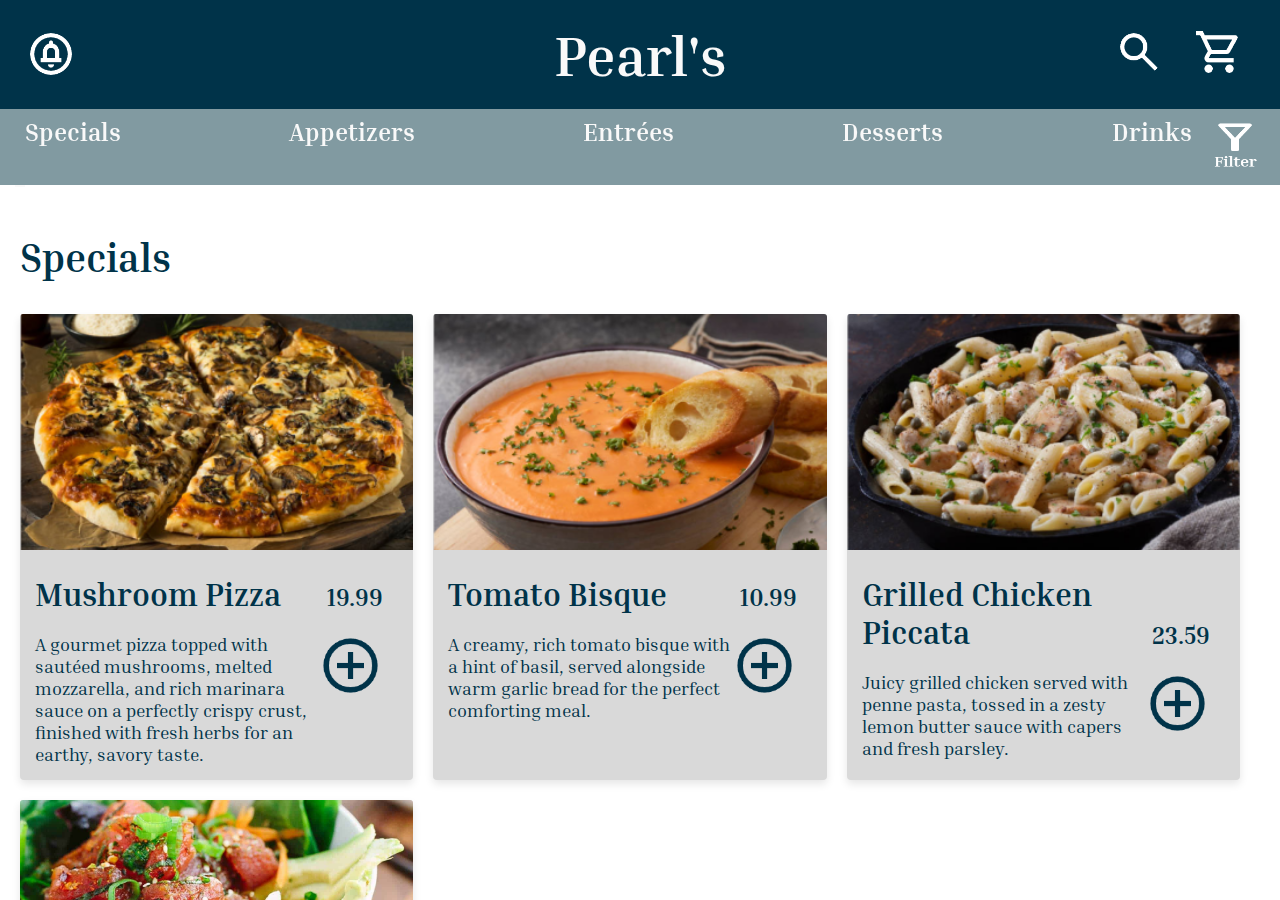
==== index.html @ b57e3d67 "fitting all filter componenets on view" ====
<!DOCTYPE html>
<html lang="en">

<head>
    <meta charset="UTF-8">
    <meta name="viewport" content="width=device-width, initial-scale=1.0">
    <title>Pearls</title>

    <style>
        @import url('https://fonts.googleapis.com/css2?family=Inria+Serif:ital,wght@0,300;0,400;0,700;1,300;1,400;1,700&display=swap');
    </style>
    <link rel="icon" href="icons/picon.png">
    <link rel="stylesheet" href="css/index.css">
    <link rel="stylesheet" href="css/styles.css">
    <link rel="stylesheet" href="css/homepage/filter.css">
</head>

<body>
    <header>
        <!-- Top bar -->
        <div class="top-bar">
            <div class="help-div" onclick="callHelp()">
                <img src="icons/call-server.png" alt="Help Icon" class="icon" id="call-server">
                <span id="help-message">A server is on the way!</span>
            </div>
            <h1>Pearl's</h1>
            <div class="top-nav-right-div">
                <img src="icons/search-icon.png" alt="Search Icon" class="icon" id="search-icon">

                <a href="cart.html" class="cart-container">
                    <img src="icons/cart-icon.png" alt="Cart Icon" class="icon" id="cart-icon">
                    <span id="cart-count-badge" class="cart-badge">0</span> <!-- Badge for item count -->
                </a>
            </div>
        </div>

        <!-- Navigation bar -->
        <nav>
            <ul class="nav-links">
                <li style="padding-left: 15px;"><a href="#specials">Specials</a></li>
                <li><a href="#appetizers">Appetizers</a></li>
                <li><a href="#entrées">Entrées</a></li>
                <li><a href="#desserts">Desserts</a></li>
                <li><a href="#drinks">Drinks</a></li>
            </ul>
            <div class="nav-right">
                <img src="icons/filter-icon.png" alt="Filter Icon" id="filter-icon" class="icon"
                    onclick="openFilterMenu()">
            </div>
        </nav>
    </header>

    <main>
        <!-- search container popup -->
        <div id="search-container" class="search-container">
            <input type="text" id="search-input" placeholder="Search..." />
        </div>

        <!-- filter tag section -->
        <div id="active-filters">
            <span>Filtering by:</span>
            <!-- filter tags dynamically added here -->
        </div>

        <div id="filter-tags" class="filter-tags"></div>

        <!-- Specials -->
        <section id="specials" class="menu-section">
            <h2 class="menu-heading">Specials</h2>
            <div class="menu-items" id="specials-menu">
                <!-- Menu items will be dynamically inserted here -->
            </div>
        </section>

        <!-- Appetizers -->
        <section id="appetizers" class="menu-section">
            <h2 class="menu-heading">Appetizers</h2>
            <div class="menu-items" id="appetizers-menu">
                <!-- Menu items will be dynamically inserted here -->
            </div>
        </section>

        <!-- Entrees -->
        <section id="entrées" class="menu-section">
            <h2 class="menu-heading">Entrées</h2>
            <div class="menu-items" id="entrées-menu">
                <!-- Menu items will be dynamically inserted here -->
            </div>
        </section>

        <!-- Desserts -->
        <section id="desserts" class="menu-section">
            <h2 class="menu-heading">Desserts</h2>
            <div class="menu-items" id="desserts-menu">
                <!-- Menu items will be dynamically inserted here -->
            </div>
        </section>

        <!-- Drinks -->
        <section id="drinks" class="menu-section">
            <h2 class="menu-heading">Drinks</h2>
            <div class="menu-items" id="drinks-menu">
                <!-- Menu items will be dynamically inserted here -->
            </div>
        </section>

        <!-- Filter menu -->
        <div class="modal" id="filter-modal">
            <div id="filter-panel" class="filter-panel">
                <div class="filter-header">
                    <button id="close-filter" class="icon-button" aria-label="Close">
                        <img src="icons/arrow-forward-icon.png" alt="Arrow Icon" class="icon">
                    </button>
                    <h2>Filter Results</h2>
                </div>
                <div class="dietary-preferences">
                    <h4>Dietary Preferences</h4>
                    <button class="filter-option filter-dietary" data-value="gluten-free">Gluten Free</button>
                    <button class="filter-option filter-dietary" data-value="vegan">Vegan</button>
                    <button class="filter-option filter-dietary" data-value="vegetarian">Vegetarian</button>
                    <button class="filter-option filter-dietary" data-value="dairy-free">Dairy Free</button>
                    <button class="filter-option filter-dietary" data-value="nut-free">Nut Free</button>
                </div>
                <div class="filter-selection">
                    <h4>Palette</h4>
                    <button class="filter-option filter-palette" data-value="sweet">Sweet</button>
                    <button class="filter-option filter-palette" data-value="savoury">Savoury</button>
                    <button class="filter-option filter-palette" data-value="salty">Salty</button>
                    <button class="filter-option filter-palette" data-value="spicy">Spicy</button>
                </div>
                <div class="filter-include">
                    <h4>Include</h4>
                    <input type="text" id="includeInput" class="filter-input" placeholder="Ex. Peanuts">
                </div>
                <div class="filter-exclude">
                    <h4>Exclude</h4>
                    <input type="text" id="excludeInput" class="filter-input" placeholder="Ex. Peanuts">
                </div>
            </div>
        </div>
    </main>

    <!-- detail view popup -->
    <div class="modal" id="detail-view-popup">
        <!-- content will be dynamically loaded -->
    </div>

    <script src="js/index.js"></script>
    <script src="js/scripts.js"></script>
    <script src="js/search.js"></script>
    <script src="js/filter.js"></script>
</body>

</html>
---- css/index.css ----
body {
    margin: 0;
    height: 100%;
    display: flex;
    flex-direction: column;
    overflow: hidden;
}

main {
    flex: 1;
    position: relative;
    overflow-y: auto;
    color: #003349;
    padding: 20px;
    padding-top: 0;
    padding-bottom: 0;
}

/* top bar */
.cart-container {
    position: relative;
    display: inline-block
}

.cart-badge {
    position: absolute;
    top: -10px;
    right: 10px;

    background-color: #F9F9F9;
    color: #003349;

    text-align: center;
    font-size: 15px;

    border-radius: 50%;
    padding: 5px;
    display: flex;
    align-items: center;
    justify-content: center;
    width: 20px;
    height: 20px;
}

/* Nav Bar */
.nav-links {
    flex: 1;
    display: flex;
    justify-content: space-evenly;
    list-style: none;
    margin: 0;
    padding: 0px;

    flex: 1;
}

.nav-links a {
    color: #F9F9F9;
    text-decoration: none;
    padding: 10px;
    font-size: 25px;
    font-weight: bold;
    transition: color 0.3s ease;
    position: relative;
}

.nav-links a::after {
    content: '';
    display: block;
    width: 0;
    height: 2px;
    background: #F9F9F9;
    transition: width 0.3s ease;
    position: absolute;
    bottom: 0;
    left: 0;
}

.nav-links a:hover::after,
.nav-links a.active::after {
    width: 100%;
}

/* Food Items */
.menu-heading {
    font-size: 40px;
    font-weight: bold;
}

.menu-items {
    display: flex;
    gap: 20px;
    justify-content: flex-start;
    flex-wrap: wrap;

}

.menu-item {
    background-color: #D9D9D9;
    width: calc(33.333% - 20px);

    box-shadow: 0px 4px 8px rgba(0, 0, 0, 0.1);
    border-radius: 4px;

    transition: transform 0.2s ease;
    display: flex;
    flex-direction: column;
}

.menu-item:hover {
    transform: translateY(-5px);
}

.menu-item img {
    width: 100%;
    height: auto;
    cursor: pointer;
    object-fit: cover;
    display: block;
    aspect-ratio: 5 / 3;

    border-top-left-radius: 3px;
    border-top-right-radius: 3px;
}

.item-info {
    padding: 15px;

    color: #003349;

    display: flex;
    flex-direction: column;
    justify-content: start;
    height: 100%;
}

.item-info h3 {
    font-size: 32px;
    margin-bottom: 5px;
    margin-top: 10px
}

.item-info .price {
    font-size: 24px;
    font-weight: bold;
}

.item-header {
    display: flex;
    justify-content: space-between;
    align-items: last baseline;

    padding-right: 15px;
}

.item-action {
    flex: 1;
    padding-top: 15px;

    display: flex;
}

.item-description {
    font-size: 18px;
}

.add-button {
    background-image: url('../icons/add-icon.png');
    background-size: contain;
    background-repeat: no-repeat;
    background-position: top;
    background-color: transparent;
    min-width: 65px;
    min-height: 65px;
    border: none;
    cursor: pointer;
    transition: background-color 0.2s ease;
    margin-right: 15px;
    /* Space between description and button */
}

.popup-content {
    background-color: #F9F9F9;
    padding: 16px;
    width: 75%;
    max-width: 800px;
    box-shadow: 0px 4px 8px rgba(0, 0, 0, 0.1);

    display: flex;
    flex-direction: column;
    gap: 20px;

    position: relative;
}

.top-popup-section {
    display: flex;
    flex-direction: row;
    justify-content: space-between;
    gap: 26px;

    flex: 1;
}

.img-wrapper {
    flex: 1;
}

.popup-content .popup-dish-image {
    width: 100%;
    height: auto;
    object-fit: cover;
    display: block;
}

.dish-info {
    display: flex;
    flex-direction: column;
    flex: 1;
}

.popup-content h3 {
    font-size: 40px;
    color: #003349;
    margin: 0;
    margin-bottom: 20px;
}

.popup-content h4 {
    margin: 0;
    font-size: 24px;
    color: #003349;
    margin-bottom: 28px;
}

.popup-content p {
    margin: 0;
    flex: 1;

    font-size: 20px;
    color: #003349;
}

.ingredients {
    flex: 1;
}

.ingredients h4 {
    margin-bottom: 15px;
}

.bottom-section {
    display: flex;
    justify-content: end;
    align-items: center;
    margin-top: 15px;

    gap: 20px;
}

.popup-content .add-button {
    background-image: url('../icons/add-button.png');
    min-width: 55px;
    min-height: 55px;
    margin: 0;
}

.close-icon {
    position: absolute;
    top: 10px;
    right: 10px;
    background: none;
    border: none;
    font-size: 30px;
    cursor: pointer;
    color: #003349;

    width: 32px;
    height: 32px;
}

/* search bar */
.search-container {
    display: none;
    position: fixed;
    top: 60px;
    /* Adjust based on your header height */
    left: 50%;
    transform: translateX(-50%);
    background-color: white;
    border: 1px solid #ddd;
    border-radius: 8px;
    padding: 10px 20px;
    box-shadow: 0 4px 8px rgba(0, 0, 0, 0.1);
    z-index: 1000;
    /* Increased z-index to bring it to the front */

}

#search-input {
    border: none;
    outline: none;
    font-size: 1rem;
    padding: 8px;
}

/* Filter Tag Section */
.filter-tags {
    display: flex;
    flex-direction: row;
    align-items: center;
    gap: 10px;
    margin-top: 15px;
}

#active-filters {
    padding-top: 20px;
    display: none;
    gap: 10px;
    align-items: center;
    margin-bottom: 20px;
    font-size: 18px;
}

.filter-tag {
    background-color: #e0e0e0;
    border-radius: 8px;
    padding: 8px 12px;
    color: #003349;
    display: flex;
    align-items: center;
    gap: 5px;
    height: 20px;
}

.filter-type {
    font-size: 18px;
}


.remove-tag,
.remove-filter {
    background-image: url('../icons/remove-filter-icon.png');
    background-size: contain;
    background-repeat: no-repeat;
    background-position: center;
    background-color: transparent;

    width: 20px;
    height: 20px;

    cursor: pointer;
    border: none;
}

.remove-scroll{
    overflow-y: hidden;
}
---- css/styles.css ----
body {
    font-family: 'Inria Serif', serif;
    margin: 0;
    padding: 0;
    box-sizing: border-box;
    display: flex;
    flex-direction: column;
}

header {
    display: flex;
    flex-direction: column;
    height: 185px;

    position: fixed;
    z-index: 10;
    width: 100%;
}

.nav-container {
    display: flex;
    justify-content: start;
    /* Center nav items */
    position: relative;
    font-weight: bold;
    width: 100%;
}

.nav-links {
    display: flex;
    gap: 150px;
    list-style: none;
}

.nav-links {
    position: relative;
    /* Required for the absolute positioning of the pseudo-element */
}

@media (max-width: 1180px) {
    .nav-links {
        gap: 65px;
    }
}

/* Nav bar */
nav {
    display: flex;
    flex-direction: row;
    justify-content: space-evenly;
    align-items: center;
    box-sizing: border-box;

    background-color: #819AA1;
    color: #F9F9F9;
    flex: 1;

    width: 100vw;

    border-width: 5px;
    border-color: red;
}

/* Top Bar */
.top-bar {
    width: 100%;
    flex: 1;
    background-color: #003349;
    color: #F9F9F9;
    padding: 16px;
    display: flex;
    align-items: center;
    justify-content: space-between;
    box-sizing: border-box;

}

main {
    margin-top: 185px;
    max-height: calc(100vh - 185px);
}

h1 {
    font-family: 'Inria Serif', serif;
    font-size: 3.5rem;
    font-weight: bold;
    color: #F9F9F9;
    margin: 0;
    text-align: center;
    flex: 1;
}

button {
    font-family: 'Inria Serif', serif;
}

/* help icon */
#help-message {
    display: none;
    font-size: 25px;
    color: #F9F9F9;
}

.help-div {
    display: flex;
    flex-direction: row;
    align-items: center;
    flex: 1;
}

.placeholder {
    flex: 1;
}

.top-nav-right-div {
    flex: 1;
    display: flex;
    justify-content: end;
}

.icon {
    width: 50px;
    height: 50px;
    margin-left: 10px;
    margin-right: 20px;
    /* Space to the right of the icon */
    cursor: pointer;
}

/* Modal (background) */
.modal {
    display: none;
    position: fixed;
    align-items: center;
    justify-content: center;

    /* stay on top */
    z-index: 15;

    left: 0;
    top: 0;
    width: 100vw;
    height: 100vh;

    /* black background */
    background-color: rgba(0, 0, 0, 0.4);
}

/* quantity control */
.quantity-controls {
    display: flex;
    flex-direction: row;
    align-items: center;
    justify-content: center;
    color: #003349;
    background-color: #D9D9D9;

    gap: 10px;
    height: 40px;
    border-radius: 6px;

    font-size: 20px;
}

.quantity {
    flex: 1;
    text-align: center;
    min-width: 20px;
}

.minus-btn,
.plus-btn {
    flex: 1;
    background-color: #819AA1;
    height: 100%;
    border: none;
    font-weight: bold;
    text-align: center;

    font-size: 30px;
}

.minus-btn {
    border-top-left-radius: 6px;
    border-bottom-left-radius: 6px;
}

.plus-btn {
    border-top-right-radius: 6px;
    border-bottom-right-radius: 6px;
}

.overlay{
    position:fixed;
    left:0;
    top:0;
    width:100vw;
    height:100vh;
    display:none;
    background-color:#000;
    opacity:0.5;
}
---- css/homepage/filter.css ----
#filter-modal {
    position: absolute;
    display: none;
    flex-direction: column;
    align-items: flex-end;
    justify-content: start;
    top: 0;
    left: 0;
    width: 100%;
}

.filter-panel {
    display: flex;
    position: fixed;
    padding-bottom: 20%;
    flex-direction: column;
    flex-grow: 1;
    max-height: 500px;
    overflow-y: scroll;    

    /* Allow the filter panel to take up the remaining space */
    background-color: #D9D9D9;
    box-shadow: -2px 0px 8px rgba(0, 0, 0, 0.2);
    z-index: 1000;
    font-size: 24px;
    font-weight: bold;
    padding-left: 21px;
    padding-right: 21px;
    color: #003349;
}

/* Filter header styling */
.filter-header {
    display: flex;
    align-items: center;
    justify-content: start;
    width: 100%;
}

/* Style for the icon button */
.icon-button {
    background: none;
    /* Remove background */
    border: none;
    /* Remove border */
    padding: 0;
    /* Remove padding */
    cursor: pointer;
    /* Pointer cursor */
    outline: none;
    /* Remove focus outline */
}


 
.dietary-preferences h4{
    margin-top: 1%;
    margin-bottom: 2%;
}

.filter-selection h4{
    margin-bottom: 2%;
}

.filter-include h4 {
    margin-bottom: 2%;
}

.filter-exclude h4 {
    margin-bottom: 2%;
}


/* Style only .filter-option buttons in filter-panel */
.filter-option {
    display: inline-block;
    padding: 10px;
    background-color: #819AA1;
    color: white;
    border: none;
    border-radius: 5px;
    cursor: pointer;
    font-size: 20px;
    font-family: 'Inria Serif', serif;
}

.filter-option.active {
    background-color: #003349;
    /* Highlight color */
    color: #FFFFFF;
    /* Text color for better contrast */
}

.filter-input {
    border: 1px solid #003349;
    border-radius: 15px;
    padding: 8px;
    width: 100%;
    font-size: 16px;
}

.filter-input:focus {
    outline: none;
}

.checkbox-container {
    display: flex;
    align-items: center;
    margin-top: 16px; /* Space between checkboxes */
    margin-left: 6px; /* Space between checkboxes */
    margin-bottom: 8px; /* Space between checkboxes */
}

.filter-checkbox {
    transform: scale(2); /* Increase the size */
    margin-right: 20px; /* Space between checkbox and label */
}

.checkbox-container label {
    font-size: 18px;
    color:#003349; /* Label text color */
}
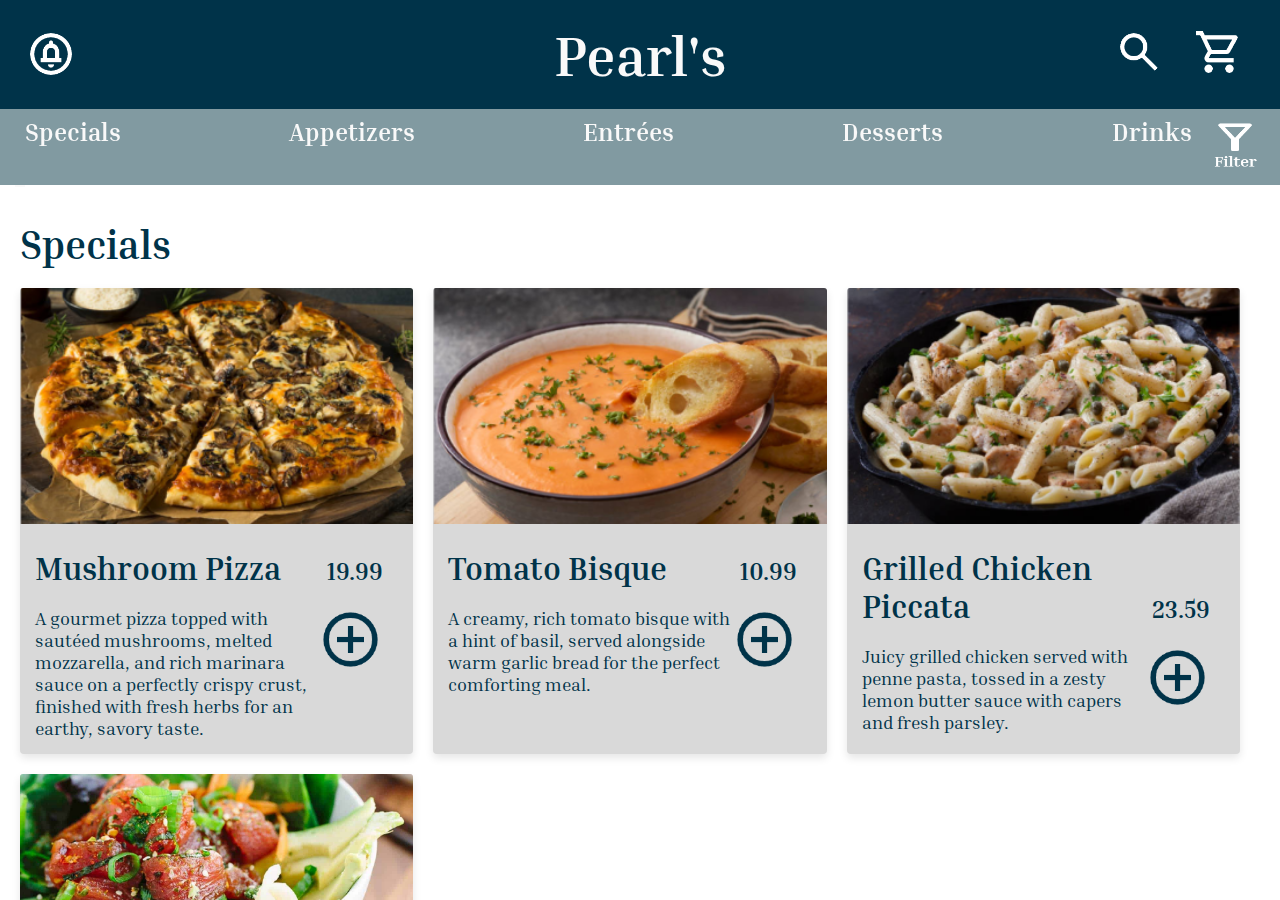
==== commit 0621a02c: "fix filter panel spacing" ====
--- a/index.html
+++ b/index.html
@@ -113,7 +113,7 @@
                     </button>
                     <h2>Filter Results</h2>
                 </div>
-                <div class="dietary-preferences">
+                <div class="filter-selection">
                     <h4>Dietary Preferences</h4>
                     <button class="filter-option filter-dietary" data-value="gluten-free">Gluten Free</button>
                     <button class="filter-option filter-dietary" data-value="vegan">Vegan</button>
--- a/css/index.css
+++ b/css/index.css
@@ -24,22 +24,34 @@
 
 .cart-badge {
     position: absolute;
-    top: -10px;
-    right: 10px;
-
-    background-color: #F9F9F9;
-    color: #003349;
-
+    top: -6px;
+    right: 16px;
+    background-color: white;
+    color: #003349;
+    border-radius: 50%;
+    padding: 2% 4%;
+    font-size: 1.1rem;
+    min-width: 18px;
     text-align: center;
-    font-size: 15px;
-
-    border-radius: 50%;
-    padding: 5px;
-    display: flex;
-    align-items: center;
-    justify-content: center;
-    width: 20px;
-    height: 20px;
+    font-weight: bold;
+}
+
+/* Animation */
+@keyframes cartBounce {
+    0% {
+        transform: scale(1);
+    }
+    50% {
+        transform: scale(1.2);
+    }
+    100% {
+        transform: scale(1);
+    }
+}
+
+/* Animation Class */
+.cart-bounce {
+    animation: cartBounce 0.3s ease-in-out;
 }
 
 /* Nav Bar */
--- a/css/homepage/filter.css
+++ b/css/homepage/filter.css
@@ -7,18 +7,18 @@
     top: 0;
     left: 0;
     width: 100%;
+    height: 100%;
 }
 
 .filter-panel {
     display: flex;
-    position: fixed;
-    padding-bottom: 20%;
+    position: relative;
     flex-direction: column;
     flex-grow: 1;
-    max-height: 500px;
-    overflow-y: scroll;    
+    height: 100%;
+    position: relative;
+    overflow-y: auto;
 
-    /* Allow the filter panel to take up the remaining space */
     background-color: #D9D9D9;
     box-shadow: -2px 0px 8px rgba(0, 0, 0, 0.2);
     z-index: 1000;
@@ -35,39 +35,27 @@
     align-items: center;
     justify-content: start;
     width: 100%;
+    height: 80px;
+}
+
+h2 {
+    margin-top: 20px;
+    margin-bottom: 20px;
 }
 
 /* Style for the icon button */
 .icon-button {
     background: none;
-    /* Remove background */
     border: none;
-    /* Remove border */
     padding: 0;
-    /* Remove padding */
     cursor: pointer;
-    /* Pointer cursor */
     outline: none;
-    /* Remove focus outline */
+    margin: 0px;
 }
 
-
- 
-.dietary-preferences h4{
-    margin-top: 1%;
-    margin-bottom: 2%;
-}
-
-.filter-selection h4{
-    margin-bottom: 2%;
-}
-
-.filter-include h4 {
-    margin-bottom: 2%;
-}
-
-.filter-exclude h4 {
-    margin-bottom: 2%;
+h4 {
+    margin-top: 15px;
+    margin-bottom: 10px;
 }
 
 
@@ -97,6 +85,7 @@
     padding: 8px;
     width: 100%;
     font-size: 16px;
+    box-sizing: border-box;
 }
 
 .filter-input:focus {
@@ -106,17 +95,23 @@
 .checkbox-container {
     display: flex;
     align-items: center;
-    margin-top: 16px; /* Space between checkboxes */
-    margin-left: 6px; /* Space between checkboxes */
-    margin-bottom: 8px; /* Space between checkboxes */
+    margin-top: 16px;
+    /* Space between checkboxes */
+    margin-left: 6px;
+    /* Space between checkboxes */
+    margin-bottom: 8px;
+    /* Space between checkboxes */
 }
 
 .filter-checkbox {
-    transform: scale(2); /* Increase the size */
-    margin-right: 20px; /* Space between checkbox and label */
+    transform: scale(2);
+    /* Increase the size */
+    margin-right: 20px;
+    /* Space between checkbox and label */
 }
 
 .checkbox-container label {
     font-size: 18px;
-    color:#003349; /* Label text color */
+    color: #003349;
+    /* Label text color */
 }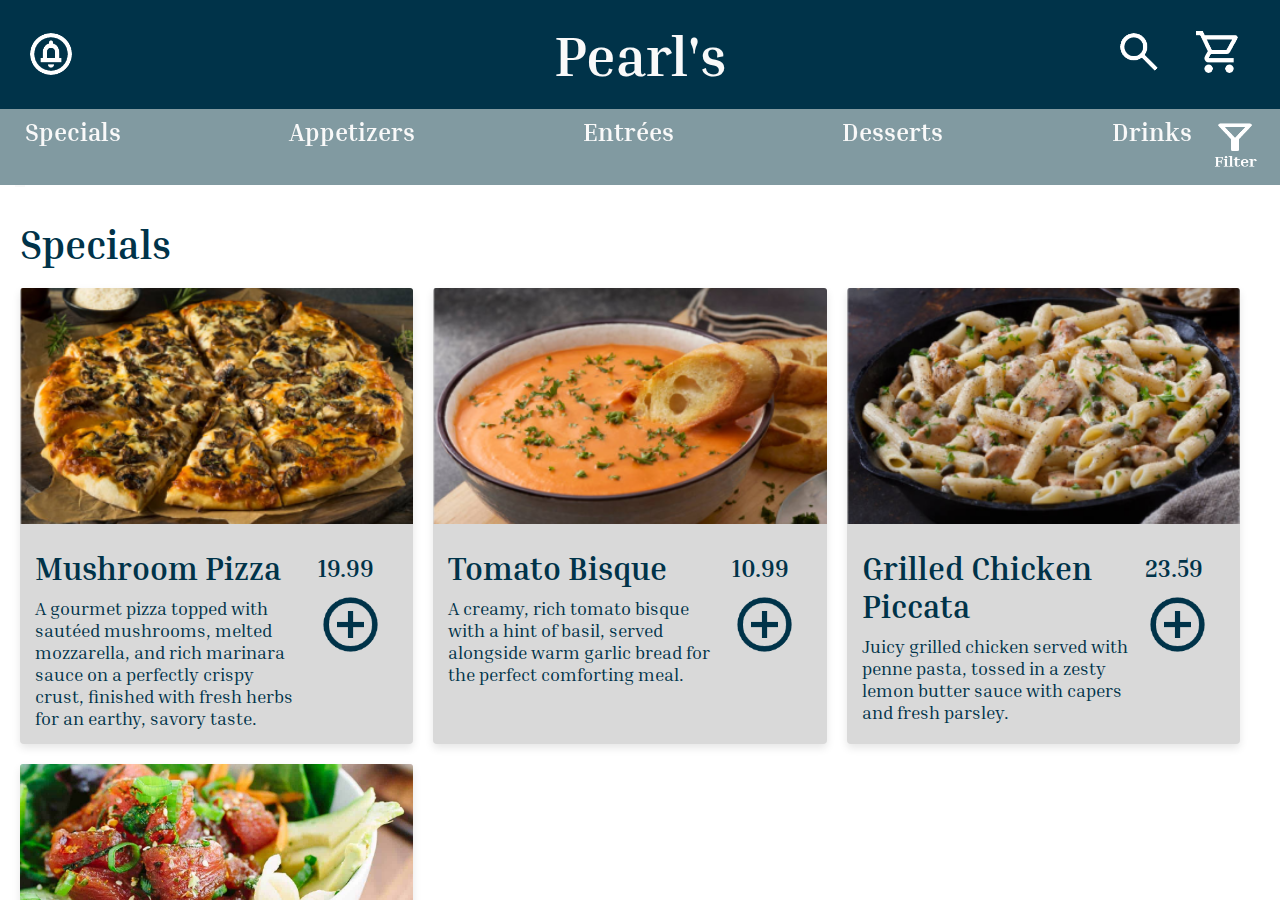
==== commit 8e51ad26: "fix spelling of palate" ====
--- a/index.html
+++ b/index.html
@@ -19,9 +19,8 @@
     <header>
         <!-- Top bar -->
         <div class="top-bar">
-            <div class="help-div" onclick="callHelp()">
-                <img src="icons/call-server.png" alt="Help Icon" class="icon" id="call-server">
-                <span id="help-message">A server is on the way!</span>
+            <div class="help-div" onclick="callServerPopup()">
+                <img src="icons/call-server.png" alt="Help Icon" class="icon" id="call-server-icon">
             </div>
             <h1>Pearl's</h1>
             <div class="top-nav-right-div">
@@ -104,6 +103,8 @@
             </div>
         </section>
 
+        <div class="spacer"></div>
+
         <!-- Filter menu -->
         <div class="modal" id="filter-modal">
             <div id="filter-panel" class="filter-panel">
@@ -122,11 +123,11 @@
                     <button class="filter-option filter-dietary" data-value="nut-free">Nut Free</button>
                 </div>
                 <div class="filter-selection">
-                    <h4>Palette</h4>
-                    <button class="filter-option filter-palette" data-value="sweet">Sweet</button>
-                    <button class="filter-option filter-palette" data-value="savoury">Savoury</button>
-                    <button class="filter-option filter-palette" data-value="salty">Salty</button>
-                    <button class="filter-option filter-palette" data-value="spicy">Spicy</button>
+                    <h4>Palate</h4>
+                    <button class="filter-option filter-palate" data-value="sweet">Sweet</button>
+                    <button class="filter-option filter-palate" data-value="savoury">Savoury</button>
+                    <button class="filter-option filter-palate" data-value="salty">Salty</button>
+                    <button class="filter-option filter-palate" data-value="spicy">Spicy</button>
                 </div>
                 <div class="filter-include">
                     <h4>Include</h4>
--- a/css/index.css
+++ b/css/index.css
@@ -41,9 +41,11 @@
     0% {
         transform: scale(1);
     }
+
     50% {
         transform: scale(1.2);
     }
+
     100% {
         transform: scale(1);
     }
@@ -141,34 +143,34 @@
     color: #003349;
 
     display: flex;
-    flex-direction: column;
+    flex-direction: row;
     justify-content: start;
     height: 100%;
 }
 
 .item-info h3 {
     font-size: 32px;
-    margin-bottom: 5px;
+    margin-bottom: 10px;
     margin-top: 10px
 }
 
 .item-info .price {
     font-size: 24px;
     font-weight: bold;
+    margin-bottom: 10px;
 }
 
 .item-header {
     display: flex;
-    justify-content: space-between;
     align-items: last baseline;
-
+    flex-direction: column;
     padding-right: 15px;
 }
 
 .item-action {
     flex: 1;
     padding-top: 15px;
-
+    flex-direction: column;
     display: flex;
 }
 
@@ -223,6 +225,9 @@
     height: auto;
     object-fit: cover;
     display: block;
+    height: 100%;
+    flex: 1;
+    aspect-ratio: 5 / 3;
 }
 
 .dish-info {
@@ -271,9 +276,8 @@
 }
 
 .popup-content .add-button {
-    background-image: url('../icons/add-button.png');
-    min-width: 55px;
-    min-height: 55px;
+    width: 55px;
+    height: 55px;
     margin: 0;
 }
 
@@ -326,6 +330,8 @@
 }
 
 #active-filters {
+    display: flex;
+    flex-wrap: wrap;
     padding-top: 20px;
     display: none;
     gap: 10px;
@@ -365,6 +371,14 @@
     border: none;
 }
 
-.remove-scroll{
+.remove-scroll {
     overflow-y: hidden;
 }
+
+.spacer {
+    height: 20px;
+    /* Adjust to your desired bottom padding */
+    width: 100%;
+    background: transparent;
+    /* Ensure it blends with the background */
+}--- a/css/styles.css
+++ b/css/styles.css
@@ -153,10 +153,10 @@
     align-items: center;
     justify-content: center;
     color: #003349;
-    background-color: #D9D9D9;
-
-    gap: 10px;
-    height: 40px;
+    background-color: transparent;
+
+    gap: 5px;
+    height: 50px;
     border-radius: 6px;
 
     font-size: 20px;
@@ -164,39 +164,111 @@
 
 .quantity {
     flex: 1;
+    font-size: 24px;
+    font-weight: bold;
     text-align: center;
     min-width: 20px;
+    cursor: default;
 }
 
 .minus-btn,
 .plus-btn {
     flex: 1;
     background-color: #819AA1;
+    height: 75%;
+    aspect-ratio: 1/1;
+    border: none;
+    font-weight: bold;
+    text-align: center;
+
+    font-size: 30px;
+    line-height: 1;
+
+    border-radius: 500px;
+    cursor: pointer;
+
+    display: flex;
+    text-align: center;
+    align-items: center;
+    justify-content: center;
+}
+
+.overlay {
+    position: fixed;
+    left: 0;
+    top: 0;
+    width: 100vw;
+    height: 100vh;
+    display: none;
+    background-color: #000;
+    opacity: 0.5;
+}
+
+/* Gray out background */
+.background-overlay {
+    position: fixed;
+    top: 0;
+    left: 0;
+    width: 100%;
     height: 100%;
+    background-color: rgba(0, 0, 0, 0.5);
+    z-index: 998;
+}
+
+/* Pop-up styling */
+.call-server-popup {
+    position: fixed;
+    top: 50%;
+    left: 50%;
+    transform: translate(-50%, -50%);
+    background-color: #fff;
+    box-shadow: 0 4px 15px rgba(0, 0, 0, 0.2);
+    border-radius: 10px;
+    padding: 30px;
+    width: 450px;
+    height: 250px;
+    z-index: 1000;
+    display: flex;
+    flex-direction: column;
+    justify-content: center;
+    align-items: center;
+}
+
+.call-server-popup-content {
+    display: flex;
+    flex-direction: column;
+    justify-content: center;
+    align-items: center;
+    /* Centers button and text horizontally */
+    height: 100%;
+    /* Ensures full pop-up height is used */
+}
+
+/* Main text styling */
+.call-server-popup-content p {
+    font-size: 30px;
+    font-weight: bold;
+    text-align: center;
+    margin: 0 0 30px;
+    /* Spacing below text */
+}
+
+.call-server-popup-content button {
+    padding: 20px 30px;
+    font-size: 25px;
+    font-weight: bold;
+    background-color: #77898f;
+    color: #fff;
     border: none;
-    font-weight: bold;
-    text-align: center;
-
-    font-size: 30px;
-}
-
-.minus-btn {
-    border-top-left-radius: 6px;
-    border-bottom-left-radius: 6px;
-}
-
-.plus-btn {
-    border-top-right-radius: 6px;
-    border-bottom-right-radius: 6px;
-}
-
-.overlay{
-    position:fixed;
-    left:0;
-    top:0;
-    width:100vw;
-    height:100vh;
-    display:none;
-    background-color:#000;
-    opacity:0.5;
+    border-radius: 8px;
+    cursor: pointer;
+    box-shadow: 0px 4px 6px rgba(0, 0, 0, 0.3);
+    /* Adds a subtle drop shadow */
+    transition: box-shadow 0.3s ease;
+    /* Smooth transition for hover effect */
+}
+
+/* Add a stronger shadow on hover */
+.call-server-popup-content button:hover {
+    box-shadow: 0px 6px 10px rgba(0, 0, 0, 0.4);
 }--- a/css/homepage/filter.css
+++ b/css/homepage/filter.css
@@ -1,10 +1,10 @@
 #filter-modal {
-    position: absolute;
+    position: fixed;
     display: none;
     flex-direction: column;
     align-items: flex-end;
     justify-content: start;
-    top: 0;
+    top: 185px; /* matches height of header -> might need to change to % if view is off on smaller screen) */
     left: 0;
     width: 100%;
     height: 100%;
@@ -17,8 +17,6 @@
     flex-grow: 1;
     height: 100%;
     position: relative;
-    overflow-y: auto;
-
     background-color: #D9D9D9;
     box-shadow: -2px 0px 8px rgba(0, 0, 0, 0.2);
     z-index: 1000;
@@ -27,6 +25,10 @@
     padding-left: 21px;
     padding-right: 21px;
     color: #003349;
+
+    padding-bottom: 20%;
+    max-height: 100%;
+    overflow-y: scroll;   
 }
 
 /* Filter header styling */
@@ -36,6 +38,8 @@
     justify-content: start;
     width: 100%;
     height: 80px;
+    padding-top: 10px;
+    font-weight: bold;
 }
 
 h2 {
@@ -108,6 +112,9 @@
     /* Increase the size */
     margin-right: 20px;
     /* Space between checkbox and label */
+
+    cursor: pointer;
+    accent-color: #003349;
 }
 
 .checkbox-container label {
